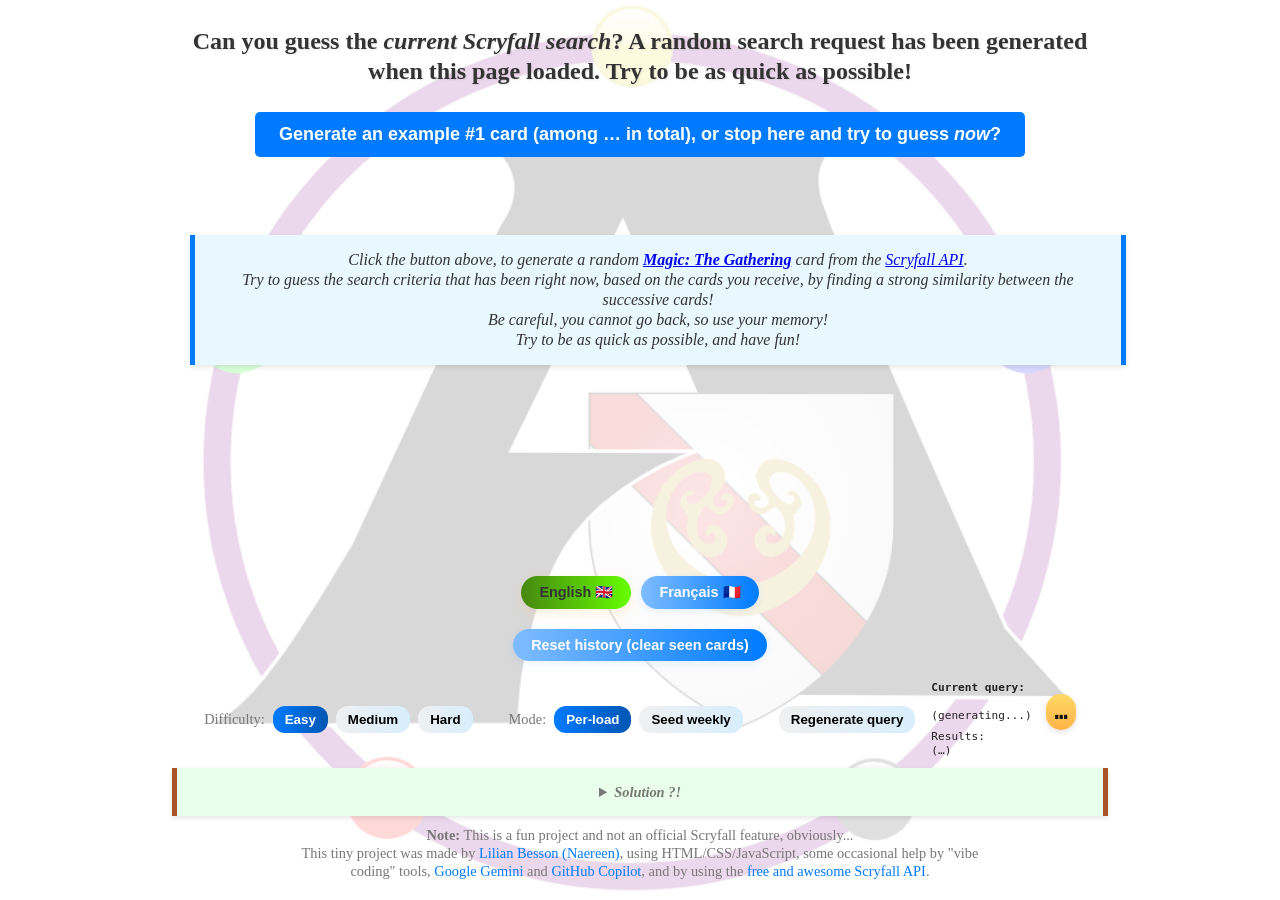
==== guess-a-random-query.html @ 2cf8a9d2 "Display how many different cards exist in this query." ====
<!DOCTYPE html>
<html lang="en">
<head>
    <meta charset="UTF-8">
    <meta name="viewport" content="width=device-width, initial-scale=1.0">
    <title class="english">Can you guess a random Scryfall search?! Try to be as quick as possible!</title>
    <title class="french">Peux-tu deviner une recherche Scryfall aléatoire ?! Essaie d'être le plus rapide possible !</title>
    <link rel="stylesheet" href="styles.css">
    <meta name="author" content="Lilian Besson (Naereen)">
    <meta name="description" content="A tiny web game for Magic: The Gathering fans: guess the Scryfall search of the week! Bilingual, responsive, and fun.">
    <meta name="keywords" content="Magic: The Gathering, MTG, Scryfall, game, web game, card game, guessing, bilingual, English, French">
    <meta name="license" content="MIT License">
    <meta http-equiv="Content-Language" content="en">
    <meta name="theme-color" content="#1a1a1a">
    <meta property="og:title" content="Can you guess a random Scryfall search?! Try to be as quick as possible!">
    <meta property="og:description" content="A fun, bilingual web game for Magic: The Gathering fans. Guess the Scryfall search!">
    <meta property="og:type" content="website">
    <meta property="og:url" content="https://github.com/Naereen/Can-you-guess-my-Scryfall-search-of-the-week-MTG">
    <meta property="og:image" content="https://scryfall.com/favicon.ico">
    <link rel="icon" href="https://scryfall.com/favicon.ico" type="image/x-icon">
</head>
<body>

    <div class="container">

        <header>
            <h1 class="english">
                Can you guess the <em>current Scryfall search</em>?
                A random search request has been generated when this page loaded.
                Try to be as quick as possible!
            </h1>
            <h1 class="french">
                Peux-tu deviner <em>la recherche Scryfall actuelle</em> ?
                Une requête aléatoire a été générée, quand cette page a été chargée.
                Essaie d'être le plus rapide possible !
            </h1>
        </header>

        <button id="generate-btn">
            <div class="english">
                Generate an example #<span id="count">1</span> card (among <span id="count-total">?</span> in total), or stop here and try to guess <em>now</em>?
            </div>
            <div class="french">
                Génère une carte exemple #<span id="count-fr">1</span> aléatoire (parmi <span id="count-total-fr">?</span> au total), ou arrête ici et essaie de deviner <em>maintenant</em> ?
            </div>
        </button>

        <div class="card-container">
            <a id="card-link" href="#" target="_blank">
                <img id="card-image" src="" alt="A random Magic: The Gathering card, generated by a certain search query..." style="display: none;">
            </a>
            <p id="message"></p>
        </div>

        <p class="description english">
            Click the button above, to generate a random <a href="https://magic.wizards.com/"><b>Magic: The Gathering</b></a> card from the <a href="https://scryfall.com/">Scryfall API</a>.<br>
            Try to guess the search criteria that has been right now, based on the cards you receive, by finding a strong similarity between the successive cards!<br>
            Be careful, you cannot go back, so use your memory!<br>
            Try to be as quick as possible, and have fun!
        </p>

        <p class="description french">
            Clique sur le bouton ci-dessus pour générer une carte <a href="https://magic.wizards.com/"><b>Magic: The Gathering</b></a> aléatoire depuis l'<a href="https://scryfall.com/">API Scryfall</a>.<br>
            Essaie de deviner le critère de recherche qui a été utilisé cette fois, en fonction des liens que tu vas trouver dans les cartes successives !<br>
            Attention, on ne peut pas revenir en arrière, utilise ta mémoire !<br>
            Sois le plus rapide possible, et amuse-toi bien !
        </p>
    </div>

    <footer>
        <div class="language-toggle">
            <button id="toggle-en" class="active">English 🇬🇧</button>
            <button id="toggle-fr">Français 🇫🇷</button>
        </div>

        <div class="history-reset">
            <button id="reset-history">
                <span class="english">Reset history (clear seen cards)</span>
                <span class="french">Réinitialiser l'historique (effacer les cartes vues)</span>
            </button>
        </div>

        <div class="generator-controls">
            <div class="difficulty">
                <span class="english">Difficulty:</span>
                <span class="french">Difficulté :</span>
                <button id="diff-easy" class="diff-btn active"><span class="english">Easy</span><span class="french">Facile</span></button>
                <button id="diff-medium" class="diff-btn"><span class="english">Medium</span><span class="french">Moyen</span></button>
                <button id="diff-hard" class="diff-btn"><span class="english">Hard</span><span class="french">Difficile</span></button>
            </div>

            <br><br><br>

            <div class="mode-switch">
                <span class="english">Mode:</span>
                <span class="french">Mode :</span>
                <button id="mode-perload" class="mode-btn active"><span class="english">Per-load</span><span class="french">À chaque chargement</span></button>
                <button id="mode-weekly" class="mode-btn"><span class="english">Seed weekly</span><span class="french">Seed hebdo</span></button>
            </div>

            <br><br><br>

            <div class="regenerate">
                <button id="regenerate-query">
                    <span class="english">Regenerate query</span>
                    <span class="french">Régénérer la requête</span>
                </button>
                <div class="current-query">
                    <strong class="english">Current query:</strong>
                    <strong class="french">Requête actuelle :</strong>
                    <span id="current-query-display">(generating...)</span>
                    <span id="current-query-badge" class="result-badge" role="status" aria-live="polite" title="Results">—</span>
                    <div class="current-query-results">
                        <span class="english">Results:</span>
                        <span class="french">Résultats :</span>
                        <span id="current-query-results-en" class="english">(—)</span>
                        <span id="current-query-results-fr" class="french">(—)</span>
                    </div>
                </div>
            </div>
        </div>

        <div class="solution">
            <details>
                <summary><strong>Solution</strong> ?!</summary>
                <p>
                    <span class="english">The Scryfall search used for these cards was:</span>
                    <span class="french">La recherche Scryfall utilisée pour ces cartes était :</span>
                    <br>
                    <code style="font-size: 225%;">
                        <script>
                        window.addEventListener('DOMContentLoaded', function () {
                            const codeEl = document.querySelector('.solution details code');
                            if (!codeEl) return;
                            if (typeof SCRYFALL_SEARCH_QUERY === 'undefined') return;
                            // Insert the query as plain text (safe, no HTML parsing)
                            codeEl.appendChild(document.createTextNode(' ' + String(SCRYFALL_SEARCH_QUERY)));
                        });
                        </script>
                    </code>
                    <br>
                    <a href="https://scryfall.com/search?q=t%3Dcleric+id%3Dboros+game%3Dpaper&unique=cards&as=grid&order=name" target="_blank">
                        View this search on Scryfall!
                    </a>
                    <script>
                    window.addEventListener('DOMContentLoaded', function () {
                        if (typeof SCRYFALL_SEARCH_QUERY === 'undefined') return;
                        const link = document.querySelector('.solution details a[href*="scryfall.com/search?q="]');
                        if (!link) return;
                        const base = 'https://scryfall.com/search?q=';
                        link.href = base + encodeURIComponent(String(SCRYFALL_SEARCH_QUERY)) + '&unique=cards&as=grid&order=name';
                    });
                    </script>
                </p>
            </details>
        </div>

        <p class="english">
            <strong>Note:</strong> This is a fun project and not an official Scryfall feature, obviously...
            <br>
            This tiny project was made by <a href="https://github.com/Naereen/" target="_blank">Lilian Besson (Naereen)</a>, using HTML/CSS/JavaScript, some occasional help by "vibe coding" tools, <a href="https://gemini.google.com/" target="_blank">Google Gemini</a> and <a href="https://github.com/features/copilot" target="_blank">GitHub Copilot</a>, and by using the <a href="https://scryfall.com/docs/api" target="_blank">free and awesome Scryfall API</a>.
        </p>
        <p class="french">
            <strong>Note :</strong> Ceci est un projet amusant et non une fonctionnalité officielle de Scryfall, évidemment...
            <br>
            Ce petit projet a été réalisé par <a href="https://github.com/Naereen/" target="_blank">Lilian Besson (Naereen)</a>, en utilisant HTML/CSS/JavaScript, avec l'aide occasionnelle des outils de « vibe coding », <a href="https://gemini.google.com/" target="_blank">Google Gemini</a> et <a href="https://github.com/features/copilot" target="_blank">GitHub Copilot</a>, et en utilisant <a href="https://scryfall.com/docs/api" target="_blank">l'API gratuite et géniale de Scryfall</a>.
        </p>
    </footer>

    <script>
        // Language toggle functionality
        // This allows users to switch between English and French content on the page
        const toggleEn = document.getElementById('toggle-en');
        const toggleFr = document.getElementById('toggle-fr');
        const englishElements = document.querySelectorAll('.english');
        const frenchElements = document.querySelectorAll('.french');

        toggleEn.addEventListener('click', () => {
            englishElements.forEach(el => el.style.display = 'block');
            frenchElements.forEach(el => el.style.display = 'none');
            toggleEn.classList.add('active');
            toggleFr.classList.remove('active');
        });

        toggleFr.addEventListener('click', () => {
            englishElements.forEach(el => el.style.display = 'none');
            frenchElements.forEach(el => el.style.display = 'block');
            toggleFr.classList.add('active');
            toggleEn.classList.remove('active');
        });

        // Initialize to English
        toggleEn.click();

        // Get the button and card elements
        const generateBtn = document.getElementById('generate-btn');

        // ----- Dynamic Scryfall query generation -----
        // We'll generate a random human-readable Scryfall query at each page load.
        // The generated value will be stored on `window.SCRYFALL_SEARCH_QUERY` so other parts
        // of the page can reference it (solution link, etc.). A small validation step
        // calls the Scryfall search endpoint to ensure the query returns
        // at least `MIN_RESULTS` cards, at most `MAX_RESULTS` cards
        // and that at least one has an image.

        const MIN_RESULTS = 10;
        const MAX_RESULTS = 50;
        const MAX_GENERATION_ATTEMPTS = 30;

        // Placeholder while we generate/validate
        window.SCRYFALL_SEARCH_QUERY = '(generating...)';
        const currentQueryDisplay = document.getElementById('current-query-display');
        if (currentQueryDisplay) currentQueryDisplay.textContent = window.SCRYFALL_SEARCH_QUERY;

        function getScryfallRandomUrl() {
            const q = typeof window.SCRYFALL_SEARCH_QUERY === 'string' ? window.SCRYFALL_SEARCH_QUERY : '';
            return 'https://api.scryfall.com/cards/random?q=' + encodeURIComponent(q) + '&unique=cards&as=grid&order=name';
        }

        // Helpers and configuration loading
        function pickRandomWithRNG(arr, rng) { return arr[Math.floor(rng() * arr.length)]; }
        function pickRandom(arr) { return arr[Math.floor(Math.random() * arr.length)]; }

        // Embedded defaults (used if JSON fails to load)
        const EMBEDDED_POOLS = {
            colors: ['white','blue','black','red','green'],
            types: ['creature','artifact','enchantment','sorcery','instant','planeswalker','land'],
            subtypes: ['bear','cleric','wizard','elf','goblin','dragon','vampire','soldier','knight','merfolk','zombie','faerie','orc','wolf','ninja'],
            rarities: ['common','uncommon','rare','mythic']
        };

        const EMBEDDED_TEMPLATES = {
            easy: [
                't=creature t={subtype} color={color} game=paper',
                't={type} color={color} cmc<={cmc} game=paper',
                'color={color} cmc={cmc} game=paper',
                't=creature color={color} cmc<={cmc} game=paper'
            ],
            medium: [
                't=creature t={subtype} color={color} cmc<={cmc} r={rarity} game=paper',
                't={type} color={color} cmc>={cmc_min} cmc<={cmc_max} game=paper',
                'color={color} pow>={pow} tou<={tou} game=paper'
            ],
            hard: [
                't=creature t={subtype} color={color} cmc<={cmc} pow>={pow} r={rarity} game=paper',
                't={type} color={color}+{color2} cmc>={cmc_min} r={rarity} game=paper',
                'color={color} o:flying cmc<={cmc} game=paper'
            ]
        };

        // Load templates & pools from external JSON; fallback to embedded ones
        let CONFIG = null;
        async function loadConfig() {
            try {
                const resp = await fetch('template-for-random-queries.json');
                if (!resp.ok) throw new Error('Could not load JSON');
                CONFIG = await resp.json();
                // Respect MIN_RESULTS if present
                if (typeof CONFIG.min_results === 'number') {
                    // override constant
                    // eslint-disable-next-line no-restricted-globals
                    // (we keep MIN_RESULTS const; if needed, use CONFIG.min_results at validation time)
                }
            } catch (e) {
                console.warn('Could not load external template config, using embedded defaults', e);
                CONFIG = {
                    min_results: MIN_RESULTS,
                    pools: EMBEDDED_POOLS,
                    templates: EMBEDDED_TEMPLATES
                };
            }
        }

        // PRNG for seeded weekly mode (mulberry32)
        function mulberry32(a) {
            return function() {
                var t = a += 0x6D2B79F5;
                t = Math.imul(t ^ t >>> 15, t | 1);
                t ^= t + Math.imul(t ^ t >>> 7, t | 61);
                return ((t ^ t >>> 14) >>> 0) / 4294967296;
            }
        }

        // Compute ISO week-based seed (year-week)
        function getWeeklySeed() {
            const now = new Date();
            // ISO week number
            const target = new Date(Date.UTC(now.getFullYear(), now.getMonth(), now.getDate()));
            const dayNr = (target.getUTCDay() + 6) % 7;
            target.setUTCDate(target.getUTCDate() - dayNr + 3);
            const firstThursday = target.valueOf();
            target.setUTCMonth(0, 1);
            if (target.getUTCDay() !== 4) {
                target.setUTCMonth(0, 1 + ((4 - target.getUTCDay()) + 7) % 7);
            }
            const weekNumber = 1 + Math.ceil((firstThursday - target) / 604800000);
            const seedStr = `${now.getUTCFullYear()}-${weekNumber}`;
            // simple hash of seedStr
            let h = 2166136261 >>> 0;
            for (let i = 0; i < seedStr.length; i++) {
                h ^= seedStr.charCodeAt(i);
                h = Math.imul(h, 16777619);
            }
            return h >>> 0;
        }

        // Generate using either random or seeded rng depending on mode
        function generateQueryForDifficulty(difficulty, mode = 'perload') {
            const cfg = CONFIG || { pools: EMBEDDED_POOLS, templates: EMBEDDED_TEMPLATES };
            const pools = cfg.pools || EMBEDDED_POOLS;
            const templates = cfg.templates || EMBEDDED_TEMPLATES;

            let rng = Math.random;
            if (mode === 'weekly') {
                const seed = getWeeklySeed();
                rng = mulberry32(seed);
            }

            const tpl = (mode === 'weekly' ? pickRandomWithRNG : pickRandom)(templates[difficulty] || templates.easy, rng);
            const color = (mode === 'weekly' ? pickRandomWithRNG : pickRandom)(pools.colors, rng);
            const color2 = (mode === 'weekly' ? pickRandomWithRNG : pickRandom)(pools.colors.filter(c => c !== color), rng);
            const type = (mode === 'weekly' ? pickRandomWithRNG : pickRandom)(pools.types, rng);
            const subtype = (mode === 'weekly' ? pickRandomWithRNG : pickRandom)(pools.subtypes, rng);
            const rarity = (mode === 'weekly' ? pickRandomWithRNG : pickRandom)(pools.rarities, rng);
            const cmcVal = Math.floor((mode === 'weekly' ? rng() : Math.random()) * (difficulty === 'easy' ? 3 : difficulty === 'medium' ? 5 : 7));
            const cmc = String(cmcVal);
            const cmc_min = String(Math.max(0, Number(cmc) - 2));
            const cmc_max = String(Math.max(Number(cmc), Number(cmc) + 2));
            const pow = String(Math.max(0, Math.floor((mode === 'weekly' ? rng() : Math.random()) * 6)));
            const tou = String(Math.max(0, Math.floor((mode === 'weekly' ? rng() : Math.random()) * 6)));

            let q = tpl
                .replace(/\{color2\}/g, color2)
                .replace(/\{color\}/g, color)
                .replace(/\{type\}/g, type)
                .replace(/\{subtype\}/g, subtype)
                .replace(/\{rarity\}/g, rarity)
                .replace(/\{cmc\}/g, cmc)
                .replace(/\{cmc_min\}/g, cmc_min)
                .replace(/\{cmc_max\}/g, cmc_max)
                .replace(/\{pow\}/g, pow)
                .replace(/\{tou\}/g, tou);
            // Choose a keyword pool depending on difficulty (support keys with hyphens)
            const keywordPool = (function() {
                if (!pools) return pools;
                if (difficulty === 'hard') return pools['keywords-hard'] || pools['keywords'] || [];
                if (difficulty === 'medium') return pools['keywords-medium'] || pools['keywords'] || [];
                return pools['keywords'] || [];
            })();

            // Choose a flavor pool if present
            const flavorPool = pools && (pools.flavors || pools['flavors']) ? (pools.flavors || pools['flavors']) : [];

            // Replace {keyword} and {flavor} placeholders if present
            if (/\{keyword\}/.test(tpl) || /o:\{keyword\}/.test(tpl)) {
                const chosenKeyword = (keywordPool && keywordPool.length)
                    ? (mode === 'weekly' ? pickRandomWithRNG(keywordPool, rng) : pickRandom(keywordPool))
                    : '';
                q = q.replace(/\{keyword\}/g, chosenKeyword);
                // Also replace o:{keyword} occurrences if template uses that form
                q = q.replace(/o:\s*\{keyword\}/g, () => 'o:' + encodeURIComponent(chosenKeyword));
            }

            if (/\{flavor\}/.test(tpl)) {
                const chosenFlavor = (flavorPool && flavorPool.length)
                    ? (mode === 'weekly' ? pickRandomWithRNG(flavorPool, rng) : pickRandom(flavorPool))
                    : '';
                // If the template uses the explicit flavor= parameter, URL-encode the flavor value
                q = q.replace(/flavor=\{flavor\}/g, () => 'flavor=' + encodeURIComponent(chosenFlavor));
                // Replace any remaining {flavor} occurrences with the plain chosen name (useful in free-text templates)
                q = q.replace(/\{flavor\}/g, chosenFlavor);
            }

            q = q.replace(/\s+/g, ' ').trim();
            return q;
        }

        async function validateQuery(q) {
            const base = 'https://api.scryfall.com/cards/search?q=' + encodeURIComponent(q) + '&unique=cards&page=1';
            try {
                const resp = await fetch(base);
                if (resp.status === 429) {
                    // rate limited: wait a bit and fail this attempt so caller can retry
                    console.warn('Scryfall rate limited (429)');
                    await new Promise(r => setTimeout(r, 1000));
                    return {ok: false, reason: 'rate_limited'};
                }
                if (!resp.ok) {
                    console.warn('Scryfall search returned error', resp.status);
                    return {ok: false, reason: 'http_error', status: resp.status};
                }
                const json = await resp.json();
                // If the API returns no results, consider it invalid
                const total = Number(json.total_cards || 0);
                const effectiveMin = (CONFIG && typeof CONFIG.min_results === 'number') ? CONFIG.min_results : MIN_RESULTS;
                const effectiveMax = (CONFIG && typeof CONFIG.max_results === 'number') ? CONFIG.max_results : MAX_RESULTS;
                if (total < effectiveMin) return {ok: false, reason: 'too_few_results', total};
                if (total > effectiveMax) return {ok: false, reason: 'too_many_results', total};

                // Ensure at least one result has an image
                const data = Array.isArray(json.data) ? json.data : [];
                const hasImage = data.some(card => (card.image_uris && card.image_uris.normal) || (Array.isArray(card.card_faces) && card.card_faces.some(f => f.image_uris && f.image_uris.normal)) );
                if (!hasImage) return {ok: false, reason: 'no_images'};

                return {ok: true, total};
            } catch (e) {
                console.error('Error validating query', e);
                return {ok: false, reason: 'exception'};
            }
        }

        async function generateAndApplyQuery(difficulty = 'easy', mode = 'perload') {
            if (currentQueryDisplay) currentQueryDisplay.textContent = '(generating...)';
            const resEn = document.getElementById('current-query-results-en');
            const resFr = document.getElementById('current-query-results-fr');
            const badge = document.getElementById('current-query-badge');
            const countTotal = document.getElementById('count-total');
            const countTotalFr = document.getElementById('count-total-fr');
            if (resEn) resEn.textContent = '(…)';
            if (resFr) resFr.textContent = '(…)';
            if (badge) { badge.textContent = '…'; badge.title = 'Generating… — Will be updated with validated Scryfall results / Mise à jour avec les résultats Scryfall validés'; }
            if (countTotal) countTotal.textContent = '…';
            if (countTotalFr) countTotalFr.textContent = '…';
            let attempt = 0;
            while (attempt < MAX_GENERATION_ATTEMPTS) {
                attempt++;
                const q = generateQueryForDifficulty(difficulty, mode);
                console.log(`Trying query (attempt ${attempt}):`, q);
                const res = await validateQuery(q);
                if (res.ok) {
                    window.SCRYFALL_SEARCH_QUERY = q;
                    if (currentQueryDisplay) {
                        currentQueryDisplay.textContent = q;
                    }
                    // Update bilingual result display (use elements fetched at start of function)
                        if (resEn) resEn.textContent = `${res.total} cards`;
                        if (resFr) resFr.textContent = `${res.total} cartes`;
                        if (badge) { badge.textContent = res.total; badge.title = `${res.total} cards — ${res.total} cartes (from validated Scryfall search / depuis la recherche Scryfall validée)`; }
                        if (countTotal) countTotal.textContent = String(res.total);
                        if (countTotalFr) countTotalFr.textContent = String(res.total);
                    // Update the solution code element (if present)
                    const codeEl = document.querySelector('.solution details code');
                    if (codeEl) {
                        // clear and set
                        codeEl.textContent = ' ' + q;
                    }
                    // Update solution link
                    const link = document.querySelector('.solution details a[href*="scryfall.com/search?q="]');
                    if (link) {
                        const base = 'https://scryfall.com/search?q=';
                        link.href = base + encodeURIComponent(String(q)) + '&unique=cards&as=grid&order=name';
                    }
                    console.info('Selected query:', q, '->', res.total, 'results');
                    return {ok: true, q, total: res.total};
                }
                // small delay before next attempt to avoid hitting rate limits
                await new Promise(r => setTimeout(r, 150));
            }
            // fallback: keep a default safe query
            const fallback = 't=creature color=green cmc=2 t=bear power=2 toughness=2 game=paper';
            window.SCRYFALL_SEARCH_QUERY = fallback;
            if (currentQueryDisplay) currentQueryDisplay.textContent = fallback;
            if (resEn) resEn.textContent = '(fallback)';
            if (resFr) resFr.textContent = '(repli)';
            if (badge) { badge.textContent = '—'; badge.title = 'Fallback query / Requête de repli — used default query because no valid search was found / requête par défaut utilisée car aucune recherche valide trouvée'; }
            const codeEl = document.querySelector('.solution details code');
            if (codeEl) codeEl.textContent = ' ' + fallback;
            const link = document.querySelector('.solution details a[href*="scryfall.com/search?q="]');
            if (link) link.href = 'https://scryfall.com/search?q=' + encodeURIComponent(fallback) + '&unique=cards&as=grid&order=name';
            console.warn('Failed to generate a valid query after attempts, using fallback:', fallback);
            return {ok: false, q: fallback};
        }

    // Difficulty buttons
        const diffEasy = document.getElementById('diff-easy');
        const diffMedium = document.getElementById('diff-medium');
        const diffHard = document.getElementById('diff-hard');
        let currentDifficulty = 'easy';
        function setDifficulty(d) {
            currentDifficulty = d;
            [diffEasy, diffMedium, diffHard].forEach(btn => btn && btn.classList.remove('active'));
            if (d === 'easy') diffEasy && diffEasy.classList.add('active');
            if (d === 'medium') diffMedium && diffMedium.classList.add('active');
            if (d === 'hard') diffHard && diffHard.classList.add('active');
        }
        if (diffEasy) diffEasy.addEventListener('click', () => setDifficulty('easy'));
        if (diffMedium) diffMedium.addEventListener('click', () => setDifficulty('medium'));
        if (diffHard) diffHard.addEventListener('click', () => setDifficulty('hard'));

        // Regenerate button
        const regenBtn = document.getElementById('regenerate-query');
        if (regenBtn) regenBtn.addEventListener('click', async () => {
            regenBtn.disabled = true;
            regenBtn.textContent = 'Regenerating...';
            await generateAndApplyQuery(currentDifficulty, currentMode);
            // restore labels (bilingual)
            regenBtn.innerHTML = '<span class="english">Regenerate query</span><span class="french">Régénérer la requête</span>';
            regenBtn.disabled = false;
        });

        // Mode buttons (per-load vs weekly seed)
        const modePerload = document.getElementById('mode-perload');
        const modeWeekly = document.getElementById('mode-weekly');
        let currentMode = 'perload';
        function setMode(m) {
            currentMode = m;
            [modePerload, modeWeekly].forEach(b => b && b.classList.remove('active'));
            if (m === 'perload') modePerload && modePerload.classList.add('active');
            if (m === 'weekly') modeWeekly && modeWeekly.classList.add('active');
        }
        if (modePerload) modePerload.addEventListener('click', () => setMode('perload'));
        if (modeWeekly) modeWeekly.addEventListener('click', () => setMode('weekly'));

        // Generate initial query on load (after loading config)
        (async function () {
            await loadConfig();
            await generateAndApplyQuery(currentDifficulty, currentMode);
        })();

        // Initialize the counter
        let count = 1;
        let countFr = 1;
        // Update the counter display
        const countSpan = document.getElementById('count');
        const countSpanFr = document.getElementById('count-fr');

        // Keep track of seen card IDs to avoid duplicates
        const STORAGE_KEY = 'scryfall_seen_card_ids_v1';

        // Load seen IDs from localStorage (if any)
        let seenCardIds = new Set();
        try {
            const raw = localStorage.getItem(STORAGE_KEY);
            if (raw) {
                const arr = JSON.parse(raw);
                if (Array.isArray(arr)) {
                    seenCardIds = new Set(arr);
                }
            }
        } catch (e) {
            console.warn('Could not load seenCardIds from localStorage', e);
            seenCardIds = new Set();
        }

        function saveSeenCardIds() {
            try {
                localStorage.setItem(STORAGE_KEY, JSON.stringify(Array.from(seenCardIds)));
            } catch (e) {
                console.warn('Could not save seenCardIds to localStorage', e);
            }
        }

        // Reset history button: clear seen IDs and localStorage
        const resetBtn = document.getElementById('reset-history');
        if (resetBtn) {
            resetBtn.addEventListener('click', () => {
                const isFr = toggleFr.classList.contains('active');
                const confirmMsg = isFr ? "Voulez-vous vraiment réinitialiser l'historique ?" : 'Are you sure you want to reset history?';
                if (!confirm(confirmMsg)) return;

                seenCardIds.clear();
                saveSeenCardIds();

                // Reset the counter shown to the user, in both languages
                count = 1;
                countFr = 1;
                countSpan.textContent = count;
                countSpanFr.textContent = countFr;

                message.textContent = isFr ? 'Historique réinitialisé.' : 'History reset.';
            });
        }

        // Get the card image and link elements
        const cardImage = document.getElementById('card-image');
        const cardLink = document.getElementById('card-link');
        const message = document.getElementById('message');

        generateBtn.addEventListener('click', fetchRandomCard);

        async function fetchRandomCard() {
            message.textContent = 'Fetching a random card...';
            cardLink.style.display = 'none';
            cardImage.style.display = 'none';

            let attempts = 0;
            const maxAttempts = 30; // avoid infinite loops
            let data = null;

            try {
                // Keep trying until we get a card that hasn't been seen before
                while (attempts < maxAttempts) {
                    attempts++;

                    // Example query, you can change it to your own search criteria
                    const response = await
                        // TODO change this every weekend or so, to have a new search every week
                        fetch(getScryfallRandomUrl());

                    if (!response.ok) {
                        throw new Error(`HTTP error! status: ${response.status}`);
                    }

                    data = await response.json();

                    // Basic validation: must have an id and an image
                    if (!data || !data.id) {
                        console.warn('Received invalid card data, retrying...', data);
                        continue;
                    }

                    // If card has no usable image (neither root image_uris nor any card_faces image), skip it
                    const hasRootImage = data.image_uris && data.image_uris.normal;
                    const hasFaceImage = Array.isArray(data.card_faces) && data.card_faces.some(face => face.image_uris && face.image_uris.normal);
                    if (!hasRootImage && !hasFaceImage) {
                        console.warn('Card has no full image (root or faces), retrying...', data.id);
                        continue;
                    }

                    // If we've already seen this card, retry
                    if (seenCardIds.has(data.id)) {
                        console.warn(`Duplicate card encountered: ${data.id} (attempt ${attempts})`);
                        continue;
                    }

                    // Found a new unique card
                    break;
                }

                // If we exhausted attempts or didn't find a unique card, inform the user
                if (!data || !data.id || seenCardIds.has(data.id)) {
                    message.textContent = `Could not find a new unique card after ${maxAttempts} attempts. Please try again later.`;
                    return;
                }

                // Mark this card as seen
                seenCardIds.add(data.id);
                // Persist the seen IDs so they survive reloads
                saveSeenCardIds();

                // Determine best image URL (handle single-face and multi-face cards)
                let imageUrl = null;
                let altText = (data.name ? data.name : 'Magic: The Gathering card') + (data.set_name ? ' - ' + data.set_name : '');
                if (data.image_uris && data.image_uris.normal) {
                    imageUrl = data.image_uris.normal;
                } else if (Array.isArray(data.card_faces) && data.card_faces.length > 0) {
                    // prefer the first face that has an image
                    for (const face of data.card_faces) {
                        if (face.image_uris && face.image_uris.normal) {
                            imageUrl = face.image_uris.normal;
                            if (face.name) altText = face.name + ' (' + (data.name || '') + ')' + (data.set_name ? ' - ' + data.set_name : '');
                            break;
                        }
                    }
                }

                if (imageUrl) {
                    cardImage.src = imageUrl;
                    cardImage.alt = altText; // Set alt text for accessibility
                    // Build href safely: append query param correctly
                    const separator = (data.scryfall_uri && data.scryfall_uri.includes('?')) ? '&' : '?';
                    cardLink.href = (data.scryfall_uri || '#') + separator + 'merciqui=Lilian';
                    cardLink.title = `Click for full-screen. View "${data.name}" on Scryfall (new tab)`;

                    cardImage.onload = () => {
                        cardLink.style.display = 'block';
                        cardImage.style.display = 'block';
                        message.textContent = '';
                    };
                    cardImage.onerror = () => {
                        message.textContent = 'Failed to load card image.';
                    };
                    count++;
                    countFr++;
                    countSpan.textContent = count;
                    countSpanFr.textContent = countFr;
                } else {
                    message.textContent = 'Could not find the full card image.';
                }

            } catch (error) {
                console.error('Error fetching data:', error);
                message.textContent = 'Failed to fetch card. Please try again later.';
            }
        }

        // Add click event to the card image to toggle fullscreen
        // This will allow users to click on the card image to view it in fullscreen mode
        // This is useful for better visibility of the card image

        cardImage.addEventListener('click', function (e) {
            e.preventDefault();
            if (!document.fullscreenElement) {
                if (cardImage.requestFullscreen) {
                    cardImage.requestFullscreen();
                } else if (cardImage.webkitRequestFullscreen) { // Safari
                    cardImage.webkitRequestFullscreen();
                } else if (cardImage.msRequestFullscreen) { // IE11
                    cardImage.msRequestFullscreen();
                }
            } else {
                if (document.exitFullscreen) {
                    document.exitFullscreen();
                } else if (document.webkitExitFullscreen) { // Safari
                    document.webkitExitFullscreen();
                } else if (document.msExitFullscreen) { // IE11
                    document.msExitFullscreen();
                }
            }
        });
    </script>
</body>
</html>
---- styles.css ----
body {
    font-family: 'Beleren', 'Matrix Bold', 'MPlantin', 'Palatino Linotype', 'Book Antiqua', Palatino, serif;
    display: flex;
    flex-direction: column;
    justify-content: center;
    align-items: center;
    min-height: 100vh;
    margin: 0;
    background-color: #f0f0f0;
    color: #333;
    line-height: 1.25;

    /* Add background image */
    background-image: url("logoADS_transparent.png");
            background-size: contain;
         -o-background-size: contain;
       -moz-background-size: contain;
    -webkit-background-size: contain;
    background-repeat:       no-repeat;
    background-attachment:   fixed;
    background-position-x:   center;
    background-position-y:   center;
    background-color:        transparent;
}

.container {
    max-width: 900px;
    padding: 10px;
    text-align: center;
}

header {
    width: 100%;
    text-align: center;
    margin-bottom: 10px;
}

h1 {
    font-size: 1.5em;
    text-shadow: 1px 1px 2px rgba(0,0,0,0.1);
}

.description, .solution {
    margin: 10px auto;
    max-width: 900px;
    width: 70vw;
    padding: 15px;
    background-color: #e9f8ff;
    border-left: 5px solid #007bff;
    border-right: 5px solid #007bff;
    box-shadow: 0 2px 5px rgba(0,0,0,0.1);
    font-style: italic;
}

.solution {
    background-color: #e9ffe9;
    border-left-color: #a75228;
    border-right-color: #a75228;
}

code .solution {
    font-size: 2em;
}

#card-link {
    display: none; /* Hide until an image is loaded */
    cursor: pointer;
}

#card-image {
    max-width: 100%;
    height: auto;
    max-height: 70vh;
    border: 5px solid #333;
    border-radius: 8px;
    box-shadow: 0 4px 8px rgba(0,0,0,0.2);
    transition: transform 0.3s ease-in-out;
}

#card-image:hover {
    transform: scale(1.15);
}

#card-image.fullscreen {
    position: fixed;
    top: 0;
    left: 0;
    width: 100vw;
    height: 100vh;
    max-width: none;
    max-height: none;
    object-fit: contain;
    background: rgba(0,0,0,0.95);
    z-index: 9999;
    border-radius: 0;
    border: none;
    box-shadow: none;
    transform: none;
    transition: none;
    cursor: zoom-out;
}

#generate-btn {
    padding: 12px 24px;
    font-size: 18px;
    font-weight: bold;
    cursor: pointer;
    border: none;
    background-color: #007bff;
    color: white;
    border-radius: 5px;
    margin-top: 10px;
    transition: background-color 0.3s ease, transform 0.1s ease;
}

#generate-btn:hover {
    background-color: #0056b3;
}

#generate-btn:active {
    transform: scale(0.98);
}

#message {
    margin-top: 10px;
    font-size: 1.1em;
    height: 20px;
    color: #555;
}

.card-container {
    display: flex;
    flex-direction: column;
    align-items: center;
    justify-content: center;
    width: 100%;
    margin-top: 20px !important;
}

footer {
    margin-top: auto; /* Pushes the footer to the bottom of the page */
    padding: 20px;
    font-size: 0.9em;
    color: #777;
}

footer a {
    color: #007bff;
    text-decoration: none;
}

footer a:hover {
    text-decoration: underline;
}

footer p {
    text-align: center;
    margin: 0;
}

/* Make the paragraphs in the footer less wide (65% of viewport width) */
footer p {
    max-width: 55vw !important;
    margin-left: auto;
    margin-right: auto;
}

footer details {
    text-align: center;
}

footer summary {
    text-align: center;
    cursor: pointer;
    font-weight: bold;
}

/* Responsive styles */
@media (max-width: 600px) {
    body {
        padding: 10px;
    }
    h1 {
        font-size: 1.2em;
    }
    .description, .solution {
        font-size: 0.9em;
    }
    #generate-btn {
        font-size: 16px;
        padding: 10px 20px;
    }
    #card-image {
        max-height: 60vh;
    }
    .container {
        padding: 15px;
    }
    footer {
        font-size: 0.8em;
    }
}
/* Language-specific styles */
.english {
    display: block;
}
.french {
    display: none;
}
/* Add a class to switch languages */
.language-switch {
    display: none; /* Hide by default */
}
.language-switch.active {
    display: block;
}
.language-switch.inactive {
    display: none;
}
.language-toggle, .history-reset {
    display: flex;
    justify-content: center;
    align-items: center;
    margin: 20px 0;
    gap: 10px;
}

.language-toggle button, .history-reset button {
    padding: 8px 18px;
    font-size: 1em;
    font-weight: 600;
    border: none;
    border-radius: 20px;
    background: linear-gradient(90deg, #7fbcff 0%, #007bff 100%);
    color: #fff;
    box-shadow: 0 2px 8px rgba(0,123,255,0.10);
    cursor: pointer;
    transition: background 0.2s, transform 0.1s, box-shadow 0.2s;
    outline: none;
}

.language-toggle button:hover,
.language-toggle button:focus,
.history-reset button:hover,
.history-reset button:focus {
    background: linear-gradient(90deg, #0056b3 0%, #7fbcff 100%);
    transform: translateY(-2px) scale(1.04);
    box-shadow: 0 4px 12px rgba(0,123,255,0.18);
}

.language-toggle button.active,
.history-reset button.active {
    background: linear-gradient(90deg, #47870f 0%, #66fe00 100%);
    color: #333;
    box-shadow: 0 4px 12px rgba(255,179,71,0.18);
}

/* Generator controls styling */
.generator-controls {
    display: flex;
    flex-direction: row;
    gap: 18px;
    justify-content: center;
    align-items: center;
    margin-top: 12px;
    flex-wrap: wrap;
}

.generator-controls .difficulty, .generator-controls .mode-switch, .generator-controls .regenerate {
    display: flex;
    align-items: center;
    gap: 8px;
}

.diff-btn, .mode-btn, .regenerate button {
    padding: 6px 12px;
    border-radius: 12px;
    border: none;
    background: linear-gradient(90deg, #f0f0f0 0%, #d7eefc 100%);
    cursor: pointer;
    font-weight: 600;
}

.diff-btn.active, .mode-btn.active {
    background: linear-gradient(90deg, #007bff 0%, #0056b3 100%);
    color: white;
}

.current-query {
    margin-left: 8px;
    max-width: 420px;
    word-break: break-all;
    font-family: monospace;
    font-size: 0.95em;
    color: #222;
}

.result-badge {
    display: inline-block;
    margin-left: 8px;
    background: linear-gradient(180deg, #ffd966 0%, #ffb347 100%);
    color: #111;
    padding: 4px 8px;
    border-radius: 999px;
    font-weight: 700;
    font-size: 2em;
    box-shadow: 0 2px 6px rgba(0,0,0,0.12);
}

.result-badge[title] { cursor: help; }

@media (max-width: 700px) {
    .generator-controls { flex-direction: column; gap: 10px; }
}
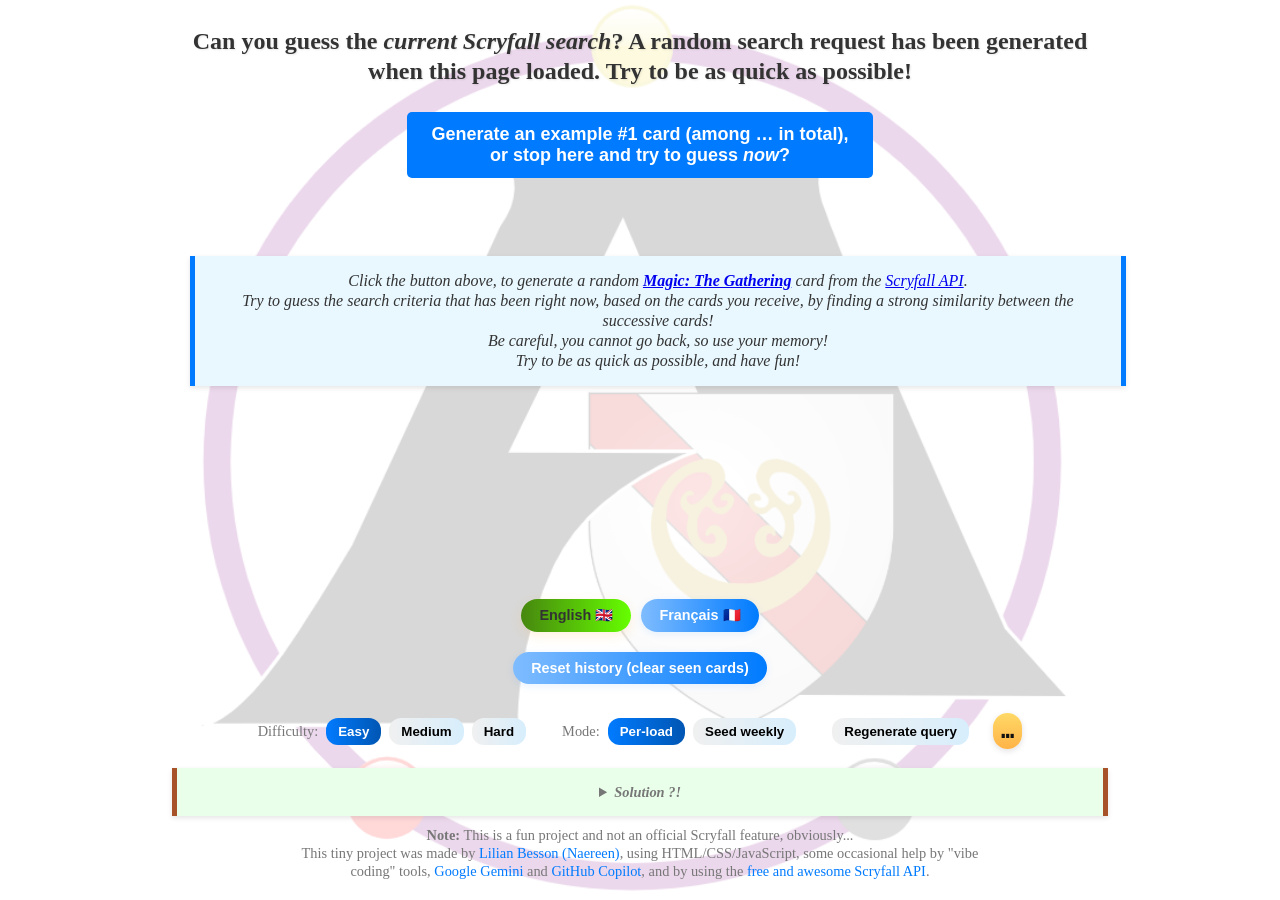
==== commit 879daf05: "Manual edits for tiny things." ====
--- a/guess-a-random-query.html
+++ b/guess-a-random-query.html
@@ -38,10 +38,10 @@
 
         <button id="generate-btn">
             <div class="english">
-                Generate an example #<span id="count">1</span> card (among <span id="count-total">?</span> in total), or stop here and try to guess <em>now</em>?
+                Generate an example #<span id="count">1</span> card (among <span id="count-total">?</span> in total),<br> or stop here and try to guess <em>now</em>?
             </div>
             <div class="french">
-                Génère une carte exemple #<span id="count-fr">1</span> aléatoire (parmi <span id="count-total-fr">?</span> au total), ou arrête ici et essaie de deviner <em>maintenant</em> ?
+                Génère une carte exemple #<span id="count-fr">1</span> aléatoire (parmi <span id="count-total-fr">?</span> au total),<br> ou arrête ici et essaie de deviner <em>maintenant</em> ?
             </div>
         </button>
 
@@ -106,16 +106,17 @@
                     <span class="french">Régénérer la requête</span>
                 </button>
                 <div class="current-query">
-                    <strong class="english">Current query:</strong>
-                    <strong class="french">Requête actuelle :</strong>
-                    <span id="current-query-display">(generating...)</span>
+                    <!-- Hide the inline "Current query" label + displayed query because the solution details already reveal it. -->
+                    <!-- <strong class="english">Current query:</strong> -->
+                    <!-- <strong class="french">Requête actuelle :</strong> -->
+                    <!-- <span id="current-query-display">(generating...)</span> -->
                     <span id="current-query-badge" class="result-badge" role="status" aria-live="polite" title="Results">—</span>
-                    <div class="current-query-results">
+                    <!-- <div class="current-query-results">
                         <span class="english">Results:</span>
                         <span class="french">Résultats :</span>
                         <span id="current-query-results-en" class="english">(—)</span>
                         <span id="current-query-results-fr" class="french">(—)</span>
-                    </div>
+                    </div> -->
                 </div>
             </div>
         </div>
@@ -427,6 +428,14 @@
                 const q = generateQueryForDifficulty(difficulty, mode);
                 console.log(`Trying query (attempt ${attempt}):`, q);
                 const res = await validateQuery(q);
+                if (res.reason === 'rate_limited') {
+                    // Show a gentle UI hint to the user that Scryfall rate-limited us
+                    if (message) message.textContent = 'Rate limited by Scryfall, waiting briefly before retrying...';
+                    if (badge) { badge.textContent = '⏳'; badge.title = 'Rate limited — waiting before retry / Limité par Scryfall — attente avant réessai'; }
+                    // Wait a bit longer before retrying to be polite
+                    await new Promise(r => setTimeout(r, 1200));
+                    continue;
+                }
                 if (res.ok) {
                     window.SCRYFALL_SEARCH_QUERY = q;
                     if (currentQueryDisplay) {
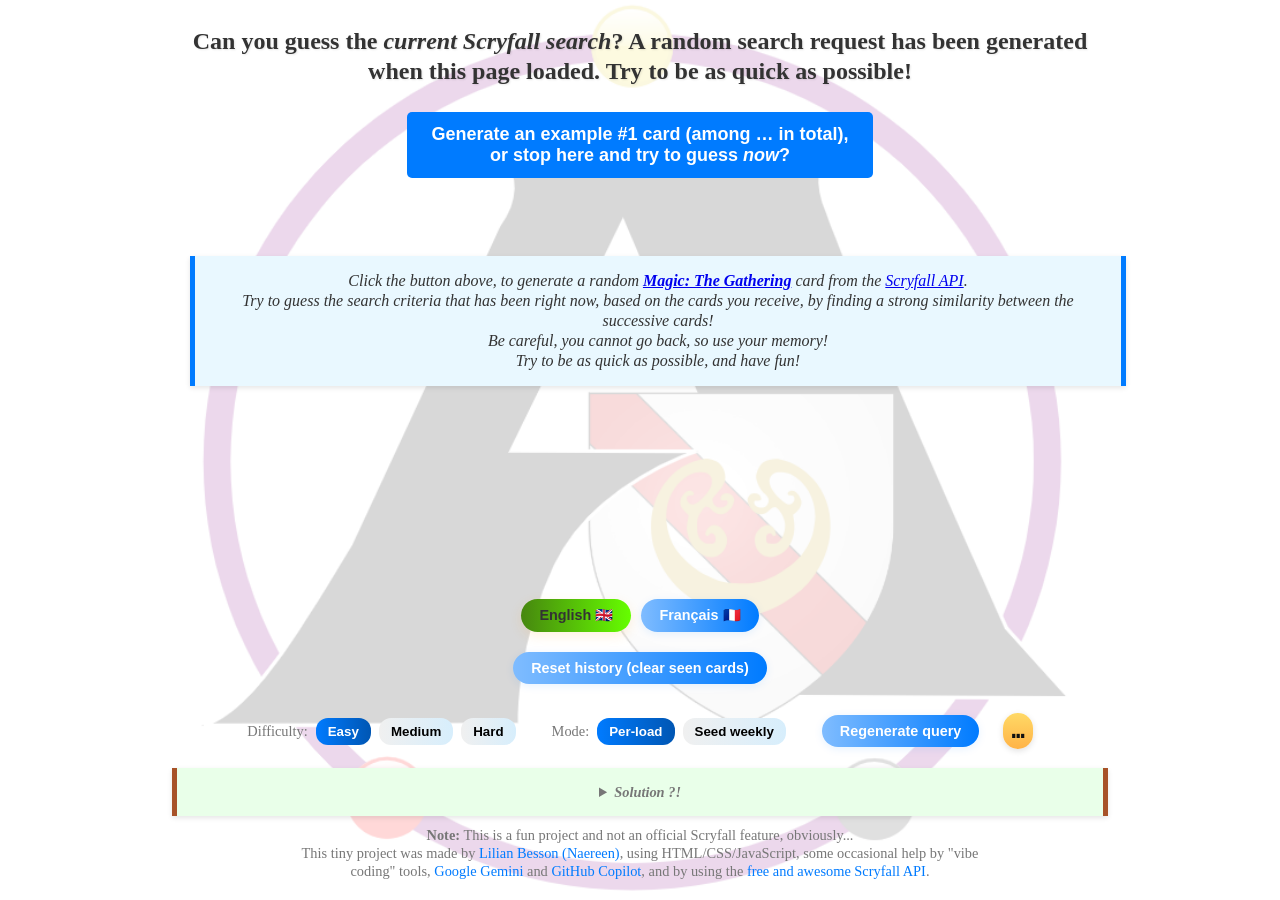
==== commit 99d39f12: "Code JS: Added artists, is=... many fun features, guilds, watermarks, etc." ====
--- a/guess-a-random-query.html
+++ b/guess-a-random-query.html
@@ -322,6 +322,15 @@
             const color2 = (mode === 'weekly' ? pickRandomWithRNG : pickRandom)(pools.colors.filter(c => c !== color), rng);
             const type = (mode === 'weekly' ? pickRandomWithRNG : pickRandom)(pools.types, rng);
             const subtype = (mode === 'weekly' ? pickRandomWithRNG : pickRandom)(pools.subtypes, rng);
+            const guild = (pools && Array.isArray(pools.guilds) && pools.guilds.length)
+                ? (mode === 'weekly' ? pickRandomWithRNG : pickRandom)(pools.guilds, rng)
+                : '';
+            const year = (pools && Array.isArray(pools.years) && pools.years.length)
+                ? (mode === 'weekly' ? pickRandomWithRNG : pickRandom)(pools.years, rng)
+                : '';
+            const year1 = (pools && Array.isArray(pools.years) && pools.years.length)
+                ? (mode === 'weekly' ? pickRandomWithRNG : pickRandom)(pools.years.filter(y => y !== year), rng)
+                : '';
             const rarity = (mode === 'weekly' ? pickRandomWithRNG : pickRandom)(pools.rarities, rng);
             const cmcVal = Math.floor((mode === 'weekly' ? rng() : Math.random()) * (difficulty === 'easy' ? 3 : difficulty === 'medium' ? 5 : 7));
             const cmc = String(cmcVal);
@@ -370,6 +379,30 @@
                 q = q.replace(/flavor=\{flavor\}/g, () => 'flavor=' + encodeURIComponent(chosenFlavor));
                 // Replace any remaining {flavor} occurrences with the plain chosen name (useful in free-text templates)
                 q = q.replace(/\{flavor\}/g, chosenFlavor);
+            }
+
+            // Replace {guild} placeholder (and wm={guild} specific form) if present
+            if (/\{guild\}/.test(tpl) || /wm=\{guild\}/.test(tpl)) {
+                const chosenGuild = (guild && guild.length) ? guild : '';
+                if (chosenGuild) {
+                    // encode when used as a parameter (e.g. wm=)
+                    q = q.replace(/wm=\{guild\}/g, () => 'wm=' + encodeURIComponent(chosenGuild));
+                    q = q.replace(/\{guild\}/g, chosenGuild);
+                } else {
+                    // no guild pool: remove the placeholder occurrences
+                    q = q.replace(/wm=\{guild\}/g, '');
+                    q = q.replace(/\{guild\}/g, '');
+                }
+            }
+
+            // Replace {year} and {year1} placeholders if present
+            if (/\{year\}/.test(tpl) || /\{year1\}/.test(tpl)) {
+                const chosenYear = (year && year.length) ? year : '';
+                const chosenYear1 = (year1 && year1.length) ? year1 : '';
+                if (chosenYear) q = q.replace(/\{year\}/g, chosenYear);
+                else q = q.replace(/\{year\}/g, '');
+                if (chosenYear1) q = q.replace(/\{year1\}/g, chosenYear1);
+                else q = q.replace(/\{year1\}/g, '');
             }
 
             q = q.replace(/\s+/g, ' ').trim();
--- a/styles.css
+++ b/styles.css
@@ -226,7 +226,7 @@
     gap: 10px;
 }
 
-.language-toggle button, .history-reset button {
+.language-toggle button, .history-reset button, .regenerate button {
     padding: 8px 18px;
     font-size: 1em;
     font-weight: 600;
@@ -273,7 +273,7 @@
     gap: 8px;
 }
 
-.diff-btn, .mode-btn, .regenerate button {
+.diff-btn, .mode-btn {
     padding: 6px 12px;
     border-radius: 12px;
     border: none;
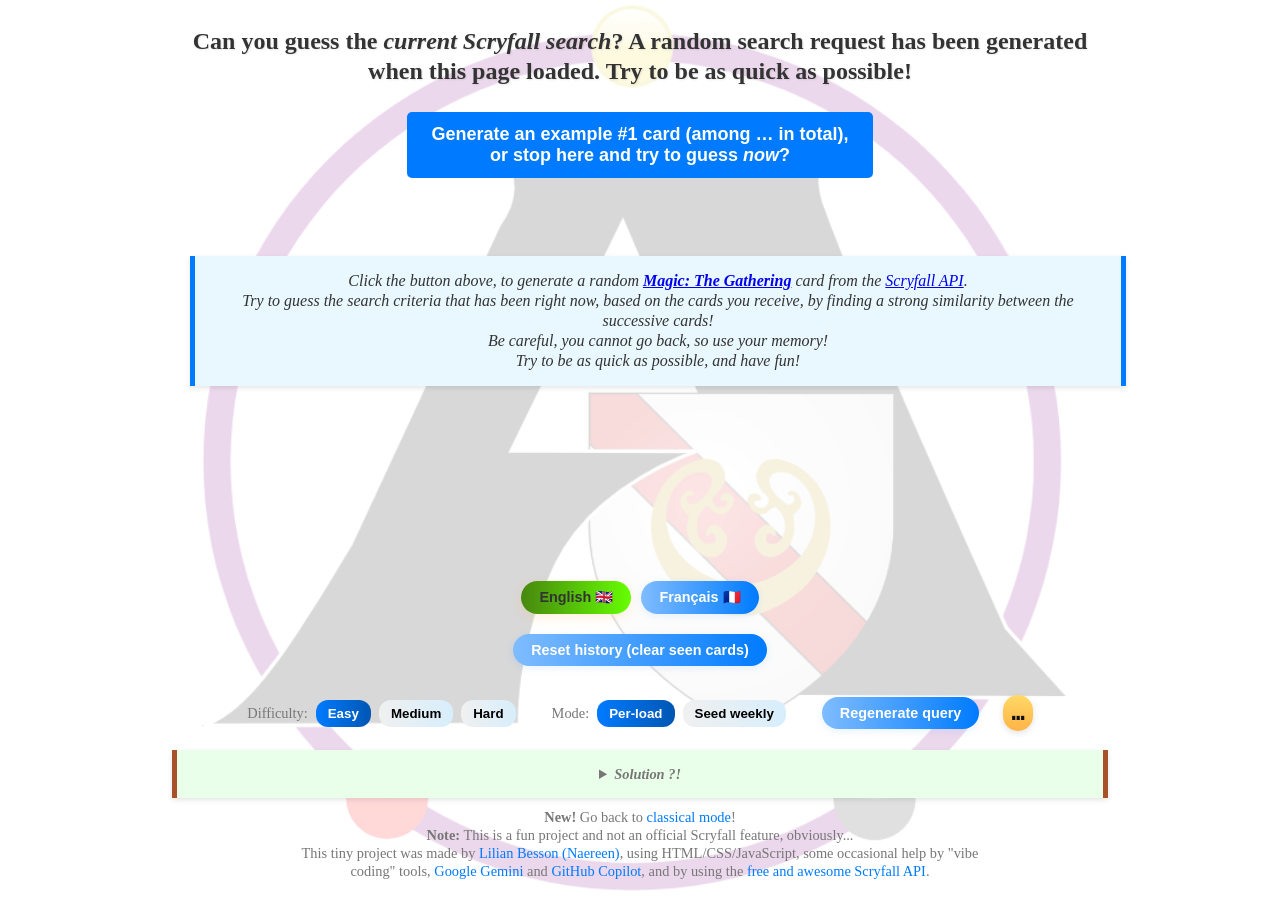
==== commit ca76d262: "Ajout lien entre les deux modes." ====
--- a/guess-a-random-query.html
+++ b/guess-a-random-query.html
@@ -157,11 +157,15 @@
         </div>
 
         <p class="english">
+            <strong>New!</strong> Go back to <a href="index.html">classical mode</a>!
+            <br>
             <strong>Note:</strong> This is a fun project and not an official Scryfall feature, obviously...
             <br>
             This tiny project was made by <a href="https://github.com/Naereen/" target="_blank">Lilian Besson (Naereen)</a>, using HTML/CSS/JavaScript, some occasional help by "vibe coding" tools, <a href="https://gemini.google.com/" target="_blank">Google Gemini</a> and <a href="https://github.com/features/copilot" target="_blank">GitHub Copilot</a>, and by using the <a href="https://scryfall.com/docs/api" target="_blank">free and awesome Scryfall API</a>.
         </p>
         <p class="french">
+            <strong>Nouveau !</strong> Retourne au <a href="index.html">mode classique</a> !
+            <br>
             <strong>Note :</strong> Ceci est un projet amusant et non une fonctionnalité officielle de Scryfall, évidemment...
             <br>
             Ce petit projet a été réalisé par <a href="https://github.com/Naereen/" target="_blank">Lilian Besson (Naereen)</a>, en utilisant HTML/CSS/JavaScript, avec l'aide occasionnelle des outils de « vibe coding », <a href="https://gemini.google.com/" target="_blank">Google Gemini</a> et <a href="https://github.com/features/copilot" target="_blank">GitHub Copilot</a>, et en utilisant <a href="https://scryfall.com/docs/api" target="_blank">l'API gratuite et géniale de Scryfall</a>.
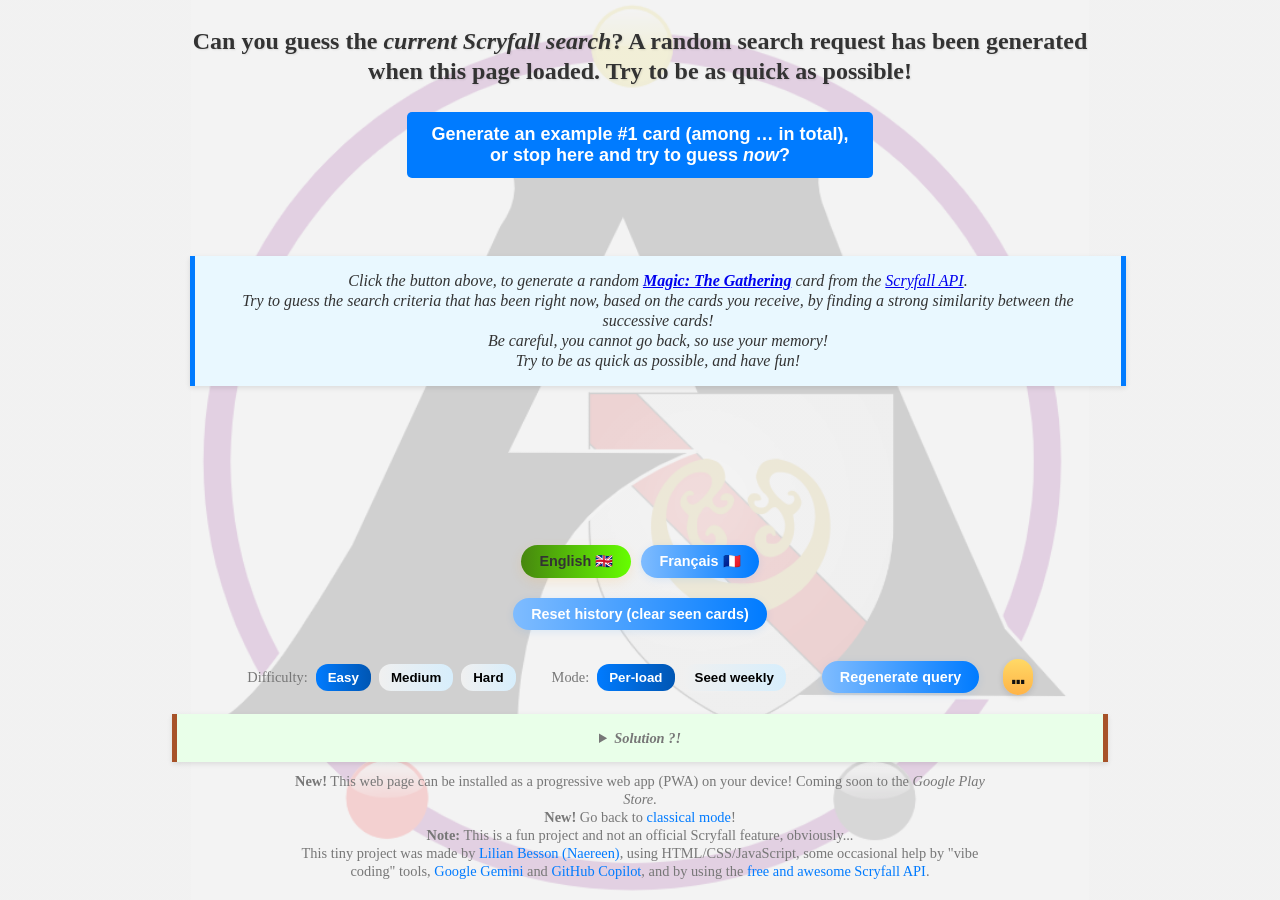
==== commit 8ebea08e: "Tried to use the game icon as background image, it was ugly, revert back to the old « Arpenteurs de " ====
--- a/guess-a-random-query.html
+++ b/guess-a-random-query.html
@@ -3,8 +3,8 @@
 <head>
     <meta charset="UTF-8">
     <meta name="viewport" content="width=device-width, initial-scale=1.0">
-    <title class="english">Can you guess a random Scryfall search?! Try to be as quick as possible!</title>
-    <title class="french">Peux-tu deviner une recherche Scryfall aléatoire ?! Essaie d'être le plus rapide possible !</title>
+    <title class="english">ScryGuess: Can you guess a random Scryfall search?! Try to be as quick as possible!</title>
+    <title class="french">ScryGuess : Peux-tu deviner une recherche Scryfall aléatoire ?! Essaie d'être le plus rapide possible !</title>
     <link rel="stylesheet" href="styles.css">
     <meta name="author" content="Lilian Besson (Naereen)">
     <meta name="description" content="A tiny web game for Magic: The Gathering fans: guess the Scryfall search of the week! Bilingual, responsive, and fun.">
@@ -16,8 +16,9 @@
     <meta property="og:description" content="A fun, bilingual web game for Magic: The Gathering fans. Guess the Scryfall search!">
     <meta property="og:type" content="website">
     <meta property="og:url" content="https://github.com/Naereen/Can-you-guess-my-Scryfall-search-of-the-week-MTG">
-    <meta property="og:image" content="https://scryfall.com/favicon.ico">
-    <link rel="icon" href="https://scryfall.com/favicon.ico" type="image/x-icon">
+    <meta property="og:image" content="icons/favicon.ico">
+    <link rel="icon" href="icons/favicon.ico" type="image/x-icon">
+    <link rel="manifest" href="manifest.json">
 </head>
 <body>
 
@@ -157,6 +158,8 @@
         </div>
 
         <p class="english">
+            <strong>New!</strong> This web page can be installed as a progressive web app (PWA) on your device! Coming soon to the <em>Google Play Store</em>.
+            <br>
             <strong>New!</strong> Go back to <a href="index.html">classical mode</a>!
             <br>
             <strong>Note:</strong> This is a fun project and not an official Scryfall feature, obviously...
@@ -164,6 +167,8 @@
             This tiny project was made by <a href="https://github.com/Naereen/" target="_blank">Lilian Besson (Naereen)</a>, using HTML/CSS/JavaScript, some occasional help by "vibe coding" tools, <a href="https://gemini.google.com/" target="_blank">Google Gemini</a> and <a href="https://github.com/features/copilot" target="_blank">GitHub Copilot</a>, and by using the <a href="https://scryfall.com/docs/api" target="_blank">free and awesome Scryfall API</a>.
         </p>
         <p class="french">
+            <strong>Nouveau !</strong> Cette page web peut s'installer comme une application web progressive (PWA) sur ton appareil ! Bientôt disponible sur le <em>Google Play Store</em>.
+            <br>
             <strong>Nouveau !</strong> Retourne au <a href="index.html">mode classique</a> !
             <br>
             <strong>Note :</strong> Ceci est un projet amusant et non une fonctionnalité officielle de Scryfall, évidemment...
@@ -755,5 +760,15 @@
             }
         });
     </script>
+    <script>
+        // Register a simple service worker to enable PWA behaviors (offline caching of static assets).
+        if ('serviceWorker' in navigator) {
+            window.addEventListener('load', function () {
+                navigator.serviceWorker.register('/service-worker.js')
+                    .then(reg => console.log('ServiceWorker registered:', reg.scope))
+                    .catch(err => console.warn('ServiceWorker registration failed:', err));
+            });
+        }
+    </script>
 </body>
 </html>
--- a/styles.css
+++ b/styles.css
@@ -11,17 +11,17 @@
     color: #333;
     line-height: 1.25;
 
-    /* Add background image */
-    background-image: url("logoADS_transparent.png");
-            background-size: contain;
-         -o-background-size: contain;
-       -moz-background-size: contain;
-    -webkit-background-size: contain;
-    background-repeat:       no-repeat;
-    background-attachment:   fixed;
-    background-position-x:   center;
-    background-position-y:   center;
-    background-color:        transparent;
+    /* make the background image appear at 80% opacity by layering a translucent overlay */
+    /* background-image: linear-gradient(rgba(255,255,255,0.9), rgba(255,255,255,0.9)), url("icons/icon-1024x1024.png"); */
+    background-image: linear-gradient(rgba(255,255,255,0.1), rgba(255,255,255,0.1)), url("logoADS_transparent.png");
+    background-size: contain, contain;
+    -o-background-size: contain, contain;
+    -moz-background-size: contain, contain;
+    -webkit-background-size: contain, contain;
+    background-repeat: no-repeat, no-repeat;
+    background-attachment: fixed, fixed;
+    background-position: center, center;
+    background-blend-mode: normal;
 }
 
 .container {
